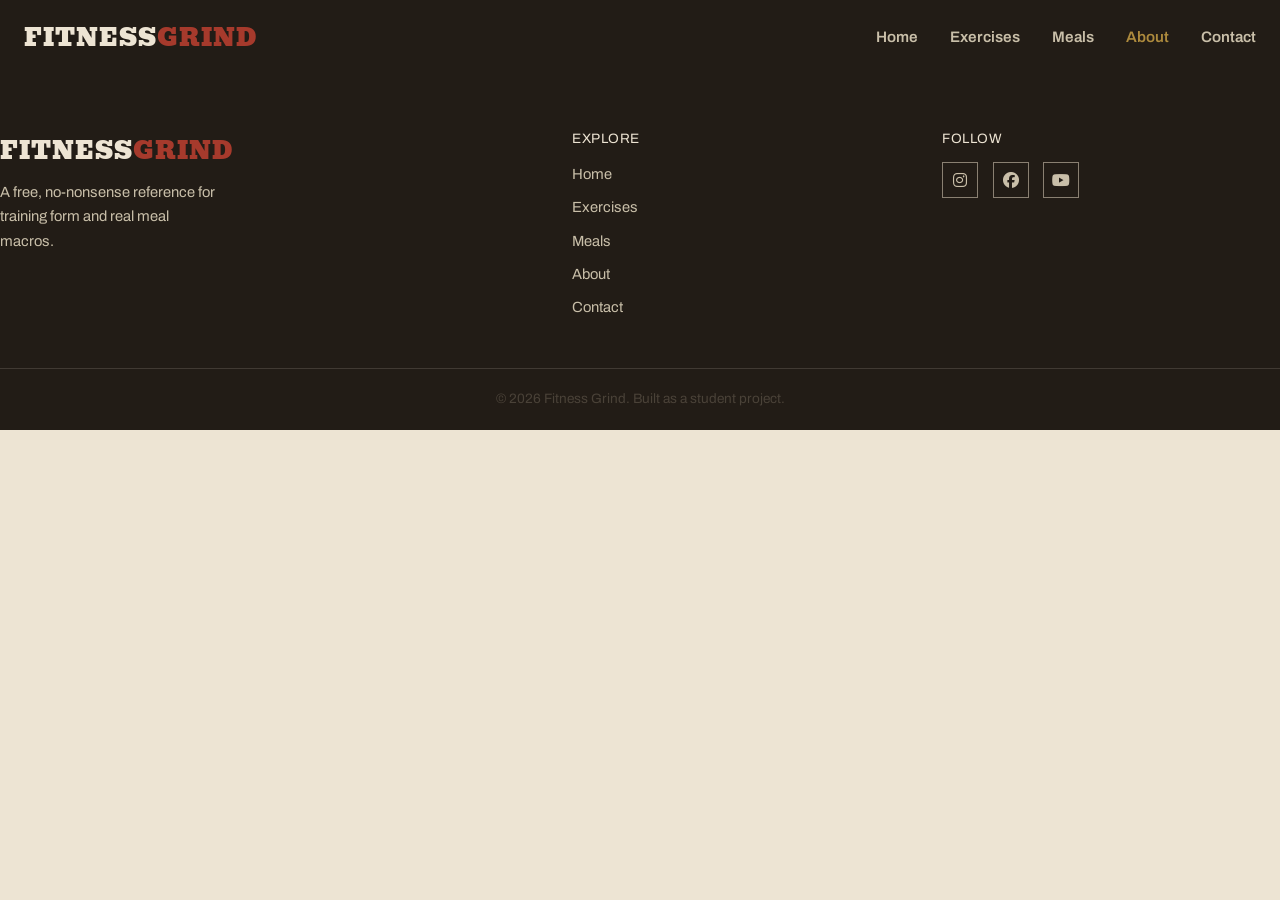
==== about.html @ 0a0e8338 "Add shared header and footer to all pages" ====
<!doctype html>
<html lang="en">
  <head>
    <meta charset="UTF-8" />
    <meta name="viewport" content="width=device-width, initial-scale=1.0" />
    <title>Fitness Grind | About</title>
    <meta
      name="description"
      content="What Fitness Grind is, how to use it, and answers to common questions."
    />

    <link rel="preconnect" href="https://fonts.googleapis.com" />
    <link rel="preconnect" href="https://fonts.gstatic.com" crossorigin />
    <link
      href="https://fonts.googleapis.com/css2?family=Archivo:wght@400;500;600;700;800&family=Bevan&display=swap"
      rel="stylesheet"
    />
    <link
      rel="stylesheet"
      href="https://cdnjs.cloudflare.com/ajax/libs/font-awesome/6.5.1/css/all.min.css"
    />
    <link rel="stylesheet" href="css/style.css" />
  </head>
  <body>
    <!-- ===== Header ===== -->
    <header class="site-header">
      <div class="container header-inner">
        <a href="index.html" class="logo">Fitness<span>Grind</span></a>
        <nav class="main-nav" id="mainNav">
          <ul>
            <li><a href="index.html" class="nav-link">Home</a></li>
            <li><a href="exercises.html" class="nav-link">Exercises</a></li>
            <li><a href="meals.html" class="nav-link">Meals</a></li>
            <li><a href="about.html" class="nav-link active">About</a></li>
            <li><a href="contact.html" class="nav-link">Contact</a></li>
          </ul>
        </nav>
        <button
          class="hamburger"
          id="hamburgerBtn"
          aria-label="Toggle navigation menu"
          aria-expanded="false"
        >
          <span></span><span></span><span></span>
        </button>
      </div>
    </header>
    <div class="nav-overlay" id="navOverlay"></div>
    <main></main>
    <!-- ===== Footer ===== -->
    <footer class="site-footer">
      <div class="container footer-inner">
        <div class="footer-brand">
          <a href="index.html" class="logo">Fitness<span>Grind</span></a>
          <p>
            A free, no-nonsense reference for training form and real meal
            macros.
          </p>
        </div>
        <div class="footer-col">
          <h4>Explore</h4>
          <ul>
            <li><a href="index.html">Home</a></li>
            <li><a href="exercises.html">Exercises</a></li>
            <li><a href="meals.html">Meals</a></li>
            <li><a href="about.html">About</a></li>
            <li><a href="contact.html">Contact</a></li>
          </ul>
        </div>
        <div class="footer-col">
          <h4>Follow</h4>
          <div class="social-icons">
            <a href="#" aria-label="Instagram"
              ><i class="fa-brands fa-instagram"></i
            ></a>
            <a href="#" aria-label="Facebook"
              ><i class="fa-brands fa-facebook"></i
            ></a>
            <a href="#" aria-label="YouTube"
              ><i class="fa-brands fa-youtube"></i
            ></a>
          </div>
        </div>
      </div>
      <div class="footer-bottom container">
        <p>&copy; 2026 Fitness Grind. Built as a student project.</p>
      </div>
    </footer>

    <script src="js/script.js"></script>
  </body>
</html>
---- css/style.css ----
/* =========================================================
   FITNESS GRIND — MAIN STYLESHEET
   Theme: vintage training-manual / stamped index-card
   Palette: aged paper + ink + rust + brass
   ========================================================= */

/* ---------- Design tokens ---------- */
:root {
  /* Colors */
  --paper: #EDE4D3;       /* main background - aged paper */
  --paper-dim: #E2D6BC;   /* slightly darker paper, for alternating sections */
  --ink: #221C16;         /* near-black warm ink - text, dark sections */
  --ink-soft: #4A4238;    /* softer ink for secondary text on light bg */
  --rust: #A63A2C;        /* primary accent - CTAs, emphasis */
  --rust-dark: #832D22;   /* hover state for rust */
  --brass: #AD8A3D;       /* secondary accent - numbers, dividers, nav highlight */
  --stone: #8A8072;       /* muted neutral - borders, quiet text */
  --stone-light: #C9BFA9; /* light borders on paper */
  --success: #3E6B4A;
  --error: #A63A2C;

  /* Macro chart colors (kept distinct from brand accents for clarity) */
  --macro-protein: #A63A2C;
  --macro-carbs: #3E6B8A;
  --macro-fat: #AD8A3D;

  /* Type */
  --font-display: 'Bevan', serif;
  --font-body: 'Archivo', sans-serif;

  /* Layout */
  --container: 1180px;
  --radius: 2px;
  --transition: 0.25s ease;
}

/* ---------- Reset ---------- */
* { margin: 0; padding: 0; box-sizing: border-box; }

html { scroll-behavior: smooth; }

body {
  font-family: var(--font-body);
  background: var(--paper);
  color: var(--ink);
  line-height: 1.65;
  overflow-x: hidden;
}

img { max-width: 100%; display: block; }
a { text-decoration: none; color: inherit; }
ul { list-style: none; }
button { font-family: inherit; cursor: pointer; border: none; background: none; }
input, textarea, select { font-family: inherit; font-size: 1rem; }
table { border-collapse: collapse; width: 100%; }

/* ---------- Typography ---------- */
h1, h2, h3, h4 {
  font-family: var(--font-display);
  line-height: 1.15;
  color: var(--ink);
  font-weight: 400; /* Bevan only ships one weight */
}

h1 { font-size: 2.6rem; }
h2 { font-size: 2rem; }
h3 { font-size: 1.35rem; }
h4 { font-size: 1rem; }

p { color: var(--ink-soft); }

/* =========================================================
   HEADER + NAVIGATION
   ========================================================= */
.site-header {
  position: sticky;
  top: 0;
  z-index: 1000;
  background: var(--ink);
}

.header-inner {
  display: flex;
  align-items: center;
  justify-content: space-between;
  padding: 1.1rem 1.5rem;
}

.logo {
  font-family: var(--font-display);
  text-transform: uppercase;
  letter-spacing: 1px;
  font-size: 1.5rem;
  color: var(--paper);
}
.logo span { color: var(--rust); }

.main-nav ul { display: flex; gap: 2rem; }

.nav-link {
  font-weight: 600;
  font-size: 0.95rem;
  color: var(--stone-light);
  padding: 0.3rem 0;
  transition: color var(--transition);
}
.nav-link:hover,
.nav-link.active { color: var(--brass); }

/* Hamburger (hidden on desktop) */
.hamburger {
  display: none;
  flex-direction: column;
  gap: 5px;
  width: 28px;
  z-index: 1100;
}
.hamburger span {
  display: block;
  height: 3px;
  background: var(--paper);
  transition: transform var(--transition), opacity var(--transition);
}
.hamburger.active span:nth-child(1) { transform: translateY(8px) rotate(45deg); }
.hamburger.active span:nth-child(2) { opacity: 0; }
.hamburger.active span:nth-child(3) { transform: translateY(-8px) rotate(-45deg); }

.nav-overlay {
  display: none;
  position: fixed;
  inset: 0;
  background: rgba(0,0,0,0.45);
  z-index: 999;
}
.nav-overlay.active { display: block; }

/* =========================================================
   FOOTER
   ========================================================= */
.site-footer { background: var(--ink); color: var(--stone-light); padding: 3.5rem 0 0; }
.footer-inner {
  display: grid;
  grid-template-columns: 1.6fr 1fr 1fr;
  gap: 2rem;
  padding-bottom: 2.5rem;
}
.footer-brand .logo { display: inline-block; margin-bottom: 0.6rem; }
.footer-brand p { color: var(--stone-light); font-size: 0.92rem; max-width: 28ch; }
.footer-col h4 { color: var(--paper); font-family: var(--font-body); font-size: 0.85rem; text-transform: uppercase; letter-spacing: 0.5px; margin-bottom: 1rem; }
.footer-col ul li { margin-bottom: 0.55rem; font-size: 0.92rem; }
.footer-col a:hover { color: var(--brass); }
.social-icons { display: flex; gap: 0.9rem; }
.social-icons a {
  width: 36px; height: 36px;
  border: 1px solid var(--stone);
  display: flex; align-items: center; justify-content: center;
  transition: border-color var(--transition), color var(--transition);
}
.social-icons a:hover { border-color: var(--brass); color: var(--brass); }
.footer-bottom {
  text-align: center;
  padding: 1.2rem 0;
  border-top: 1px solid rgba(237,228,211,0.15);
  font-size: 0.85rem;
}
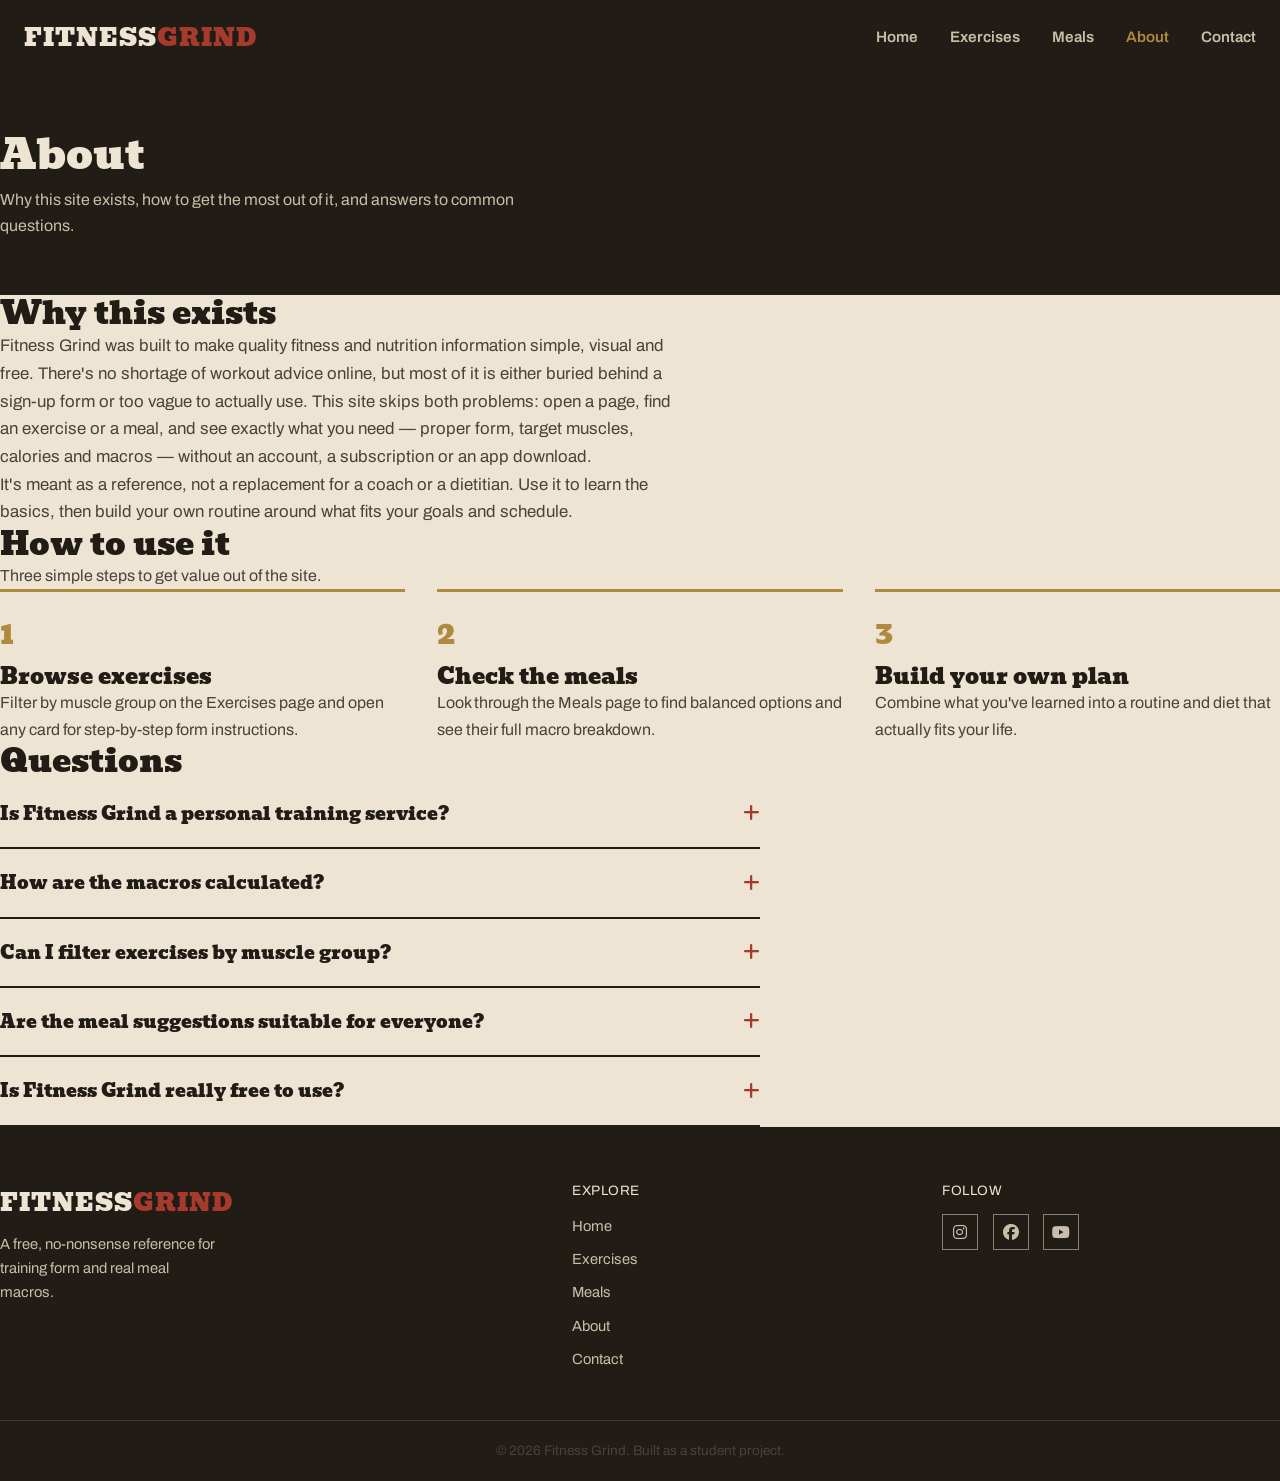
==== commit fc0165bf: "About section added" ====
--- a/about.html
+++ b/about.html
@@ -46,7 +46,157 @@
       </div>
     </header>
     <div class="nav-overlay" id="navOverlay"></div>
-    <main></main>
+
+    <!-- ===== Page Banner ===== -->
+    <section class="page-banner">
+      <div class="container">
+        <h1>About</h1>
+        <p>
+          Why this site exists, how to get the most out of it, and answers to
+          common questions.
+        </p>
+      </div>
+    </section>
+
+    <main>
+      <!-- Mission -->
+      <section>
+        <div class="container">
+          <div class="section-head">
+            <h2>Why this exists</h2>
+          </div>
+          <p class="mission-text">
+            Fitness Grind was built to make quality fitness and nutrition
+            information simple, visual and free. There's no shortage of workout
+            advice online, but most of it is either buried behind a sign-up form
+            or too vague to actually use. This site skips both problems: open a
+            page, find an exercise or a meal, and see exactly what you need
+            &mdash; proper form, target muscles, calories and macros &mdash;
+            without an account, a subscription or an app download.
+          </p>
+          <p class="mission-text">
+            It's meant as a reference, not a replacement for a coach or a
+            dietitian. Use it to learn the basics, then build your own routine
+            around what fits your goals and schedule.
+          </p>
+        </div>
+      </section>
+
+      <!-- How to use it -->
+      <section class="bg-alt">
+        <div class="container">
+          <div class="section-head">
+            <h2>How to use it</h2>
+            <p>Three simple steps to get value out of the site.</p>
+          </div>
+          <div class="steps-grid">
+            <div class="step-item">
+              <span class="step-number">1</span>
+              <h3>Browse exercises</h3>
+              <p>
+                Filter by muscle group on the Exercises page and open any card
+                for step-by-step form instructions.
+              </p>
+            </div>
+            <div class="step-item">
+              <span class="step-number">2</span>
+              <h3>Check the meals</h3>
+              <p>
+                Look through the Meals page to find balanced options and see
+                their full macro breakdown.
+              </p>
+            </div>
+            <div class="step-item">
+              <span class="step-number">3</span>
+              <h3>Build your own plan</h3>
+              <p>
+                Combine what you've learned into a routine and diet that
+                actually fits your life.
+              </p>
+            </div>
+          </div>
+        </div>
+      </section>
+
+      <!-- FAQ -->
+      <section>
+        <div class="container">
+          <div class="section-head">
+            <h2>Questions</h2>
+          </div>
+          <div class="faq-list">
+            <div class="faq-item">
+              <button class="faq-question">
+                <span>Is Fitness Grind a personal training service?</span>
+                <i class="fa-solid fa-plus"></i>
+              </button>
+              <div class="faq-answer">
+                <p>
+                  No. Fitness Grind is a free educational reference. It's meant
+                  to help you learn, not to replace professional coaching or
+                  medical advice.
+                </p>
+              </div>
+            </div>
+
+            <div class="faq-item">
+              <button class="faq-question">
+                <span>How are the macros calculated?</span>
+                <i class="fa-solid fa-plus"></i>
+              </button>
+              <div class="faq-answer">
+                <p>
+                  Each meal's protein, carbs and fat (in grams) are converted to
+                  calories &mdash; 4 calories per gram of protein and carbs, 9
+                  per gram of fat &mdash; then shown as a percentage of the
+                  meal's total calories in the macro bars.
+                </p>
+              </div>
+            </div>
+
+            <div class="faq-item">
+              <button class="faq-question">
+                <span>Can I filter exercises by muscle group?</span>
+                <i class="fa-solid fa-plus"></i>
+              </button>
+              <div class="faq-answer">
+                <p>
+                  Yes. On the Exercises page, use the filter buttons to view
+                  exercises for a specific muscle group, or select "All" to see
+                  everything at once.
+                </p>
+              </div>
+            </div>
+
+            <div class="faq-item">
+              <button class="faq-question">
+                <span>Are the meal suggestions suitable for everyone?</span>
+                <i class="fa-solid fa-plus"></i>
+              </button>
+              <div class="faq-answer">
+                <p>
+                  They're general examples of balanced meals, not tailored
+                  advice. If you have specific dietary needs or health
+                  conditions, check with a nutritionist or doctor before making
+                  changes.
+                </p>
+              </div>
+            </div>
+
+            <div class="faq-item">
+              <button class="faq-question">
+                <span>Is Fitness Grind really free to use?</span>
+                <i class="fa-solid fa-plus"></i>
+              </button>
+              <div class="faq-answer">
+                <p>Yes, completely free, with no sign-up required.</p>
+              </div>
+            </div>
+          </div>
+        </div>
+      </section>
+    </main>
+
     <!-- ===== Footer ===== -->
     <footer class="site-footer">
       <div class="container footer-inner">
--- a/css/style.css
+++ b/css/style.css
@@ -135,6 +135,310 @@
 .nav-overlay.active { display: block; }
 
 /* =========================================================
+   HERO (asymmetric, editorial — no stock photo)
+   ========================================================= */
+.hero { padding: 4.5rem 0; }
+
+.hero-grid {
+  display: grid;
+  grid-template-columns: 1.5fr 1fr;
+  gap: 3rem;
+  align-items: start;
+}
+
+.hero-heading {
+  font-size: 3.1rem;
+  margin-bottom: 1.3rem;
+}
+.hero-heading .line-accent { color: var(--rust); }
+
+.hero-lede {
+  font-size: 1.05rem;
+  max-width: 46ch;
+  margin-bottom: 1.8rem;
+}
+
+.hero-actions { display: flex; gap: 1rem; flex-wrap: wrap; }
+
+/* "What's inside" index card */
+.hero-index {
+  border: 2px solid var(--ink);
+  padding: 1.6rem 1.8rem;
+  background: var(--paper);
+}
+.hero-index h4 {
+  text-transform: uppercase;
+  letter-spacing: 0.5px;
+  font-size: 0.8rem;
+  font-family: var(--font-body);
+  font-weight: 700;
+  color: var(--stone);
+  margin-bottom: 1rem;
+}
+.hero-index ul li {
+  display: flex;
+  align-items: center;
+  gap: 0.6rem;
+  padding: 0.5rem 0;
+  border-bottom: 1px solid var(--stone-light);
+  font-weight: 600;
+}
+.hero-index ul li:last-child { border-bottom: none; }
+.hero-index ul li::before {
+  content: '';
+  width: 7px;
+  height: 7px;
+  background: var(--brass);
+  flex-shrink: 0;
+}
+
+/* =========================================================
+   STATS LEDGER STRIP
+   ========================================================= */
+.stats-strip { padding: 3.5rem 0; }
+.stats-grid {
+  display: grid;
+  grid-template-columns: repeat(4, 1fr);
+}
+.stat-box {
+  text-align: center;
+  padding: 0 1rem;
+  border-left: 1px solid rgba(237,228,211,0.25);
+}
+.stat-box:first-child { border-left: none; }
+.stat-number {
+  display: block;
+  font-family: var(--font-display);
+  font-size: 2.6rem;
+  color: var(--brass);
+}
+.stat-label {
+  font-size: 0.9rem;
+  color: var(--stone-light);
+  margin-top: 0.2rem;
+}
+
+/* =========================================================
+   VALUE PANEL (3-column, flat — no icon circles/hover lift)
+   ========================================================= */
+.value-grid {
+  display: grid;
+  grid-template-columns: repeat(3, 1fr);
+}
+.value-item {
+  padding: 0 1.8rem;
+  border-left: 1px solid var(--stone-light);
+  border-top: 3px solid var(--rust);
+  padding-top: 1.2rem;
+}
+.value-item:first-child { border-left: none; }
+.value-item i { font-size: 1.5rem; color: var(--ink); margin-bottom: 0.8rem; display: block; }
+.value-item h3 { margin-bottom: 0.5rem; }
+.value-item p { font-size: 0.95rem; margin: 0; }
+
+/* =========================================================
+   CARD GRID (exercises / meals / featured previews)
+   ========================================================= */
+.card-grid {
+  display: grid;
+  grid-template-columns: repeat(auto-fit, minmax(270px, 1fr));
+  gap: 1.8rem;
+}
+
+.card {
+  position: relative;
+  background: var(--paper);
+  border: 2px solid var(--ink);
+  display: flex;
+  flex-direction: column;
+}
+
+.card-image { position: relative; height: 190px; overflow: hidden; border-bottom: 2px solid var(--ink); }
+.card-image img { width: 100%; height: 100%; object-fit: cover; }
+
+/* Rubber-stamp style category tag */
+.card-stamp {
+  position: absolute;
+  top: 10px;
+  right: -6px;
+  background: var(--paper);
+  border: 2px solid var(--rust);
+  color: var(--rust);
+  font-family: var(--font-body);
+  font-weight: 800;
+  font-size: 0.7rem;
+  text-transform: uppercase;
+  letter-spacing: 0.5px;
+  padding: 0.25rem 0.6rem;
+  transform: rotate(-6deg);
+}
+
+.card-body { padding: 1.3rem; display: flex; flex-direction: column; flex: 1; }
+.card-title { margin-bottom: 0.4rem; }
+.card-text { font-size: 0.92rem; margin-bottom: 0.6rem; }
+.card-meta { font-family: var(--font-display); color: var(--rust); font-size: 1.3rem; }
+
+/* Difficulty dots */
+.difficulty {
+  display: flex;
+  align-items: center;
+  gap: 4px;
+  margin-bottom: 0.6rem;
+  font-size: 0.8rem;
+  color: var(--stone);
+  font-weight: 600;
+}
+.difficulty .dot {
+  width: 7px; height: 7px; border-radius: 50%;
+  background: var(--stone-light);
+  display: inline-block;
+}
+.difficulty .dot.filled { background: var(--ink); }
+
+/* Expand / collapse toggle */
+.details-toggle {
+  margin-top: auto;
+  padding-top: 0.9rem;
+  border-top: 1px solid var(--stone-light);
+  display: flex;
+  align-items: center;
+  justify-content: space-between;
+  font-weight: 700;
+  font-size: 0.88rem;
+  color: var(--rust);
+}
+.details-toggle i { transition: transform var(--transition); }
+.card.expanded .details-toggle i { transform: rotate(180deg); }
+
+.card-details {
+  max-height: 0;
+  overflow: hidden;
+  transition: max-height 0.4s ease;
+}
+.card.expanded .card-details { max-height: 640px; margin-top: 0.9rem; }
+
+.card-details h4 {
+  font-family: var(--font-body);
+  font-size: 0.78rem;
+  text-transform: uppercase;
+  letter-spacing: 0.5px;
+  color: var(--stone);
+  margin-top: 0.9rem;
+  margin-bottom: 0.3rem;
+}
+.card-details h4:first-child { margin-top: 0; }
+.card-details ol, .card-details ul.plain { padding-left: 1.15rem; font-size: 0.9rem; color: var(--ink-soft); }
+.card-details li { margin-bottom: 0.3rem; }
+.card-details p { font-size: 0.9rem; margin-bottom: 0; }
+
+/* =========================================================
+   FILTER BAR
+   ========================================================= */
+.filter-bar {
+  display: flex;
+  flex-wrap: wrap;
+  gap: 0.7rem;
+  margin-bottom: 2.5rem;
+}
+.filter-btn {
+  padding: 0.55rem 1.2rem;
+  border: 2px solid var(--ink);
+  color: var(--ink);
+  font-weight: 700;
+  font-size: 0.88rem;
+}
+.filter-btn.active { background: var(--ink); color: var(--paper); }
+.card.hidden { display: none; }
+
+/* =========================================================
+   MACRO BARS
+   ========================================================= */
+.macro-bars { margin-top: 0.2rem; }
+.macro-bar { margin-bottom: 0.85rem; }
+.macro-bar-label {
+  display: flex; justify-content: space-between;
+  font-size: 0.82rem; font-weight: 700; margin-bottom: 0.3rem;
+}
+.macro-bar-track { height: 8px; background: var(--stone-light); }
+.macro-bar-fill { height: 100%; width: 0; transition: width 1s ease; }
+.macro-bar-fill.protein { background: var(--macro-protein); }
+.macro-bar-fill.carbs { background: var(--macro-carbs); }
+.macro-bar-fill.fat { background: var(--macro-fat); }
+
+/* =========================================================
+   QUICK-REFERENCE TABLE (Meals page)
+   ========================================================= */
+.table-wrap { overflow-x: auto; margin-bottom: 4rem; border: 2px solid var(--ink); }
+.ref-table { min-width: 640px; }
+.ref-table th, .ref-table td {
+  text-align: left;
+  padding: 0.8rem 1rem;
+  border-bottom: 1px solid var(--stone-light);
+  font-size: 0.92rem;
+}
+.ref-table thead th {
+  background: var(--ink);
+  color: var(--paper);
+  font-family: var(--font-body);
+  font-weight: 700;
+  text-transform: uppercase;
+  font-size: 0.78rem;
+  letter-spacing: 0.5px;
+}
+.ref-table tbody tr:last-child td { border-bottom: none; }
+.ref-table tbody tr:nth-child(even) { background: var(--paper-dim); }
+
+/* =========================================================
+   PAGE BANNER (Exercises / Meals / About / Contact)
+   ========================================================= */
+.page-banner {
+  background: var(--ink);
+  color: var(--paper);
+  padding: 3.5rem 0;
+}
+.page-banner h1 { color: var(--paper); margin-bottom: 0.5rem; }
+.page-banner p { color: var(--stone-light); max-width: 520px; margin: 0; }
+
+/* =========================================================
+   ABOUT PAGE
+   ========================================================= */
+.mission-text { max-width: 68ch; font-size: 1.05rem; }
+
+.steps-grid {
+  display: grid;
+  grid-template-columns: repeat(3, 1fr);
+  gap: 2rem;
+}
+.step-item { border-top: 3px solid var(--brass); padding-top: 1.2rem; }
+.step-number {
+  font-family: var(--font-display);
+  font-size: 1.8rem;
+  color: var(--brass);
+  display: block;
+  margin-bottom: 0.4rem;
+}
+
+.faq-list { max-width: 760px; }
+.faq-item { border-bottom: 2px solid var(--ink); }
+.faq-question {
+  width: 100%;
+  display: flex;
+  justify-content: space-between;
+  align-items: center;
+  gap: 1rem;
+  padding: 1.2rem 0;
+  text-align: left;
+  font-family: var(--font-display);
+  font-size: 1.15rem;
+  color: var(--ink);
+}
+.faq-question i { color: var(--rust); flex-shrink: 0; transition: transform var(--transition); }
+.faq-item.active .faq-question i { transform: rotate(45deg); }
+.faq-answer { max-height: 0; overflow: hidden; transition: max-height 0.35s ease; }
+.faq-item.active .faq-answer { max-height: 240px; padding-bottom: 1.2rem; }
+.faq-answer p { font-size: 0.95rem; margin: 0; max-width: 65ch; }
+
+/* =========================================================
    FOOTER
    ========================================================= */
 .site-footer { background: var(--ink); color: var(--stone-light); padding: 3.5rem 0 0; }
